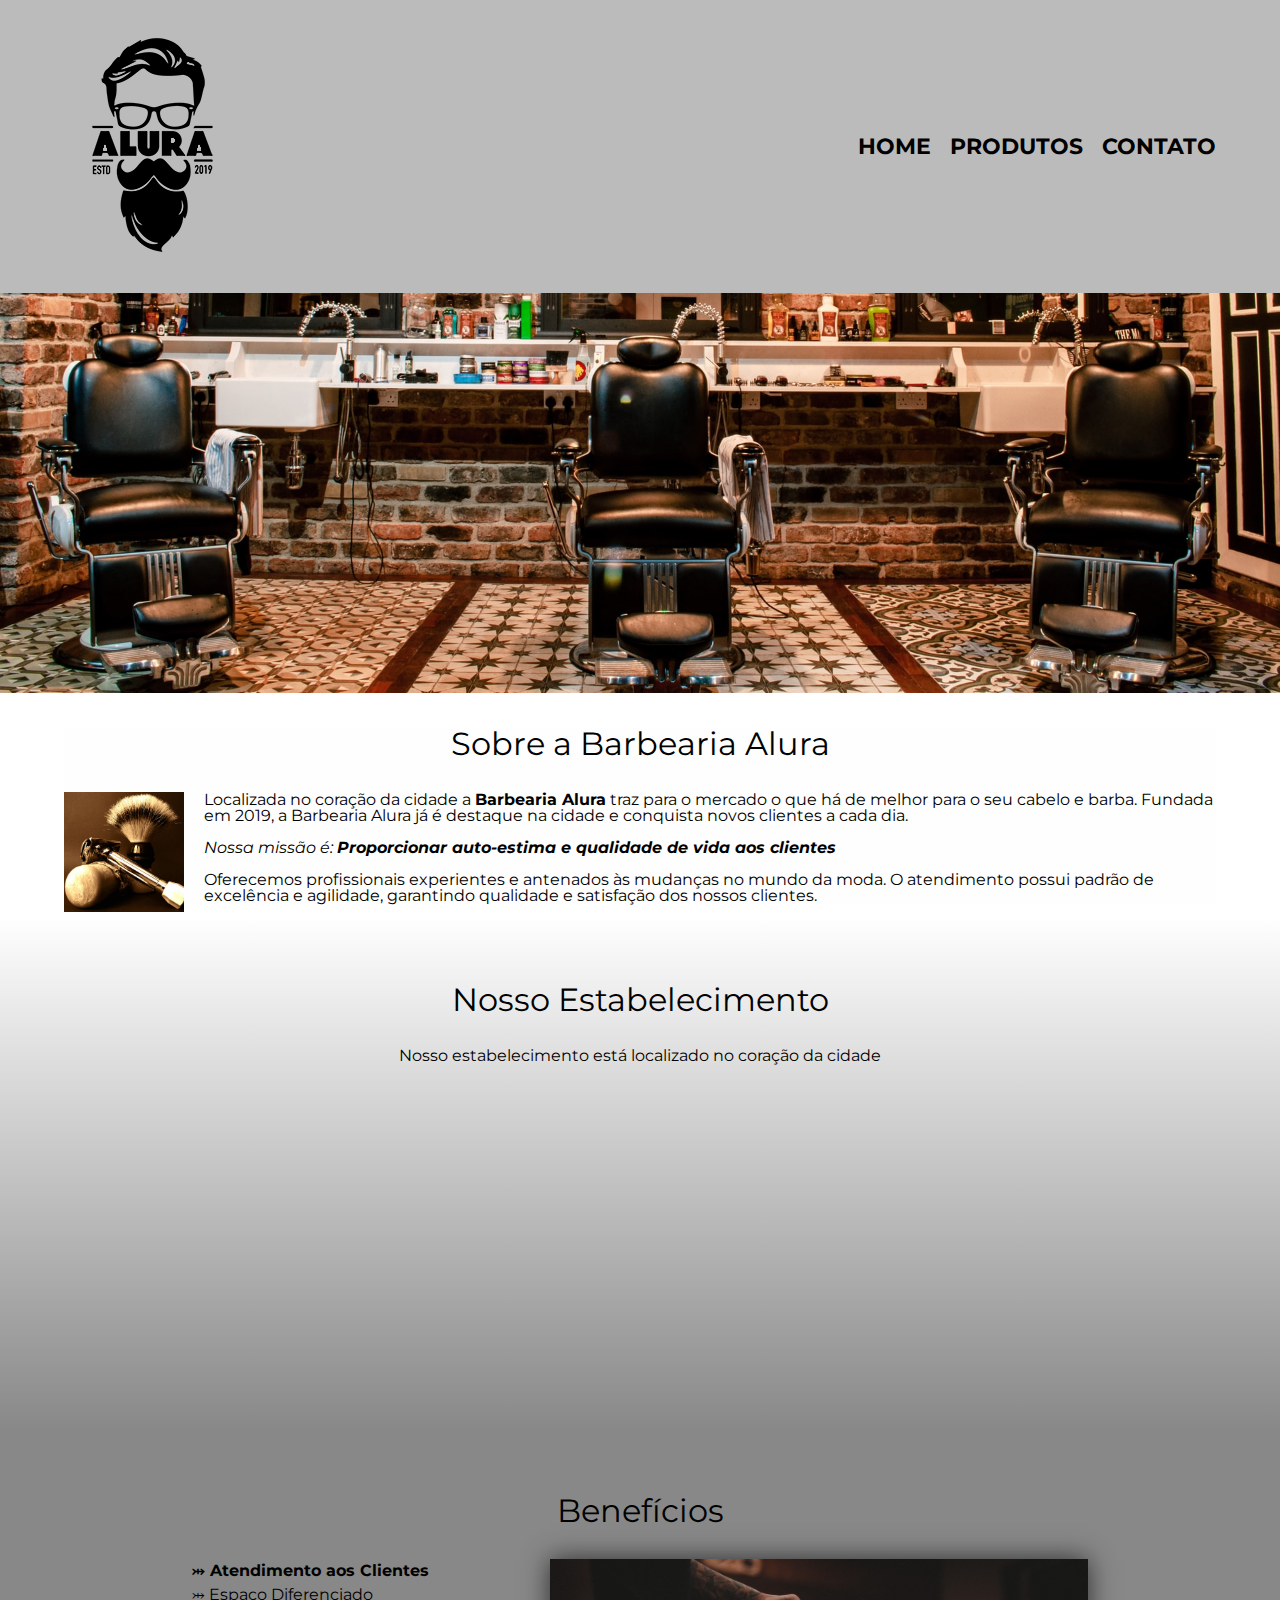
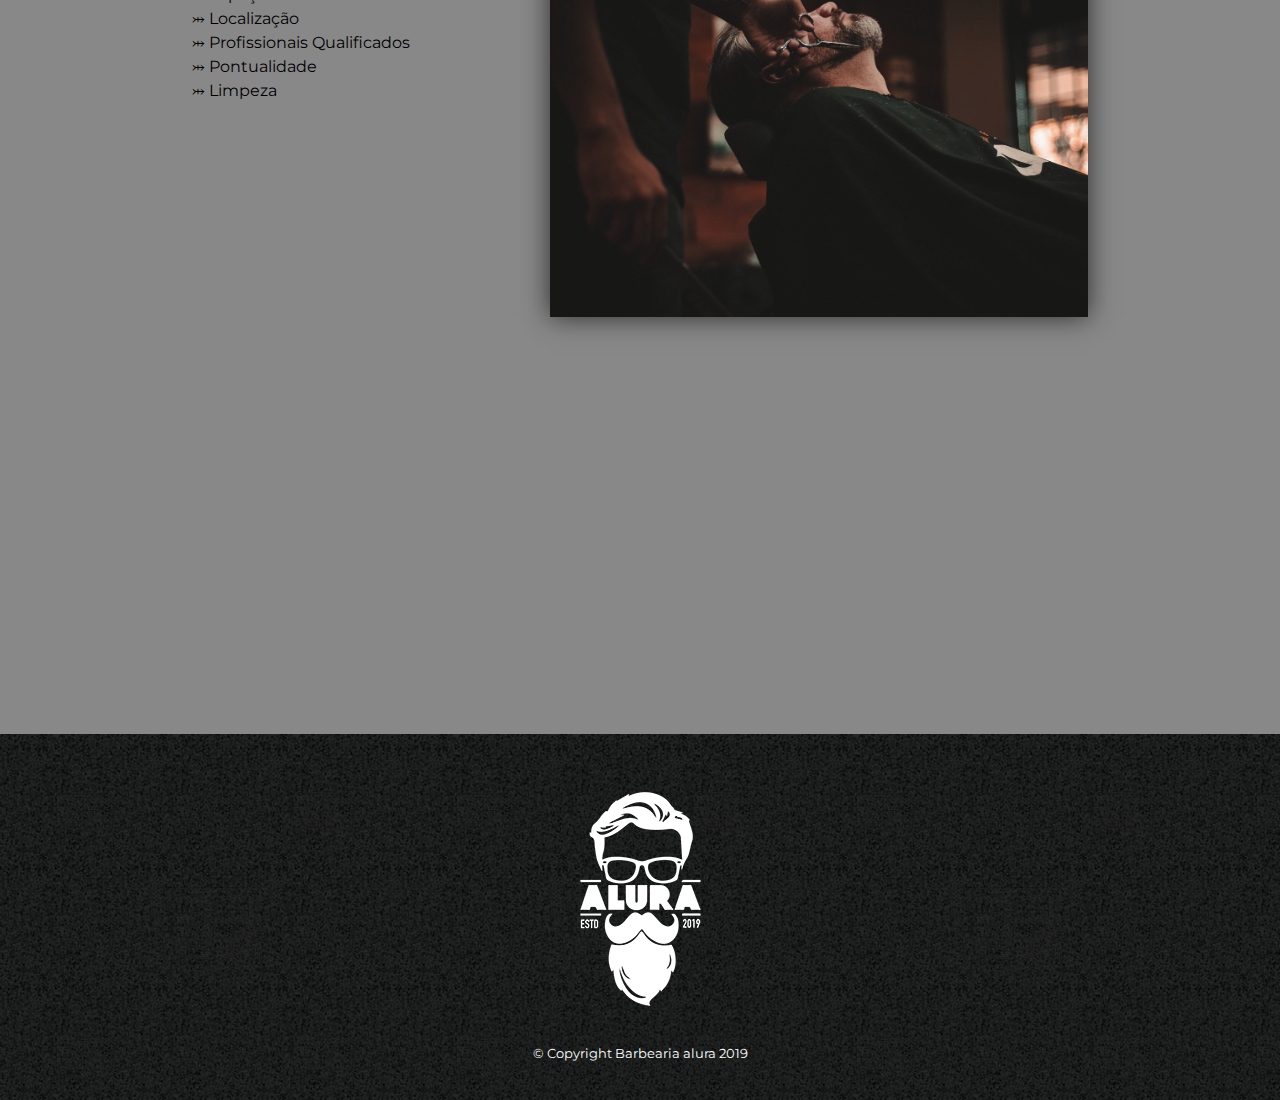
==== index.html @ 120ace56 "Add files via Upload" ====
<!DOCTYPE html>
<html lang="pt-br">
	<head>
		<meta charset="utf-8">
		<meta name="viewport" content="width=device-width">
		<title>Barbearia Alura</title>
		<link rel="stylesheet" type="text/css" href="reset.css">
		<link rel="stylesheet" type="text/css" href="style.css">
		<link href="https://fonts.googleapis.com/css2?family=Montserrat:wght@100;300;500;700&display=swap" rel="stylesheet">
	</head>

	<body>
		<header>
			<div class="header-box">	
				<h1><img src="image/logo.png"></h1>
				<nav>	
					<ul>
						<li><a href="index.html">Home</a></li>
						<li><a href="products.html">Produtos</a></li>
						<li><a href="Contact.html">Contato</a></li>
					</ul>
				</nav>
			</div>
		</header>

		<img src="image/banner.jpg" class="banner">	

		<main>

			<section class="main">
					
				<h2 class="main-title">Sobre a Barbearia Alura</h2>

				<img src="image/utensilios.jpg" class="utensils" alt="Utensíllios de um barbeiro">

				<p>Localizada no coração da cidade a <strong>Barbearia Alura</strong> traz para o mercado o que há de melhor para o seu cabelo e barba. Fundada em 2019, a Barbearia Alura já é destaque na cidade e conquista novos clientes a cada dia.</p>

				<p id="missao"><em>Nossa missão é: <strong>Proporcionar auto-estima e qualidade de vida aos clientes</strong></em></p>

				<p>Oferecemos profissionais experientes e antenados às mudanças no mundo da moda. O atendimento possui padrão de excelência e agilidade, garantindo qualidade e satisfação dos nossos clientes.</p>

			</section>

			<section class="map">
				<h3 class="main-title">Nosso Estabelecimento</h3>

				<p>Nosso estabelecimento está localizado no coração da cidade</p>

				<div class="map-content">				
					<iframe src="https://www.google.com/maps/embed?pb=!1m14!1m12!1m3!1d3656.4484607118366!2d-46.632464700000014!3d-23.588244300000003!2m3!1f0!2f0!3f0!3m2!1i1024!2i768!4f13.1!5e0!3m2!1spt-BR!2sbr!4v1592180605661!5m2!1spt-BR!2sbr" width="100%" height="300" frameborder="0" style="border:0;" allowfullscreen="" aria-hidden="false" tabindex="0"></iframe>
				</div>	

			</section>
			
			<section class="benefits">
				
				<h3 class="main-title">Benefícios</h3>

				<div class="benefits-content">
						
					<ul class="benefits-list">
						<li class="items">Atendimento aos Clientes</li>
						<li class="items">Espaço Diferenciado</li>
						<li class="items">Localização</li>
						<li class="items">Profissionais Qualificados</li>
						<li class="items">Pontualidade</li>
						<li class="items">Limpeza</li>
					</ul><img src="image/benefits.jpg">

				</div>

				<div class="video">

					<iframe width="100%" height="315" src="https://www.youtube.com/embed/wcVVXUV0YUY" frameborder="0" allow="accelerometer; autoplay; encrypted-media; gyroscope; picture-in-picture" allowfullscreen></iframe>

				</div>	

			</section>

			
		</main>

		<footer>
			<img src="image/logo-branco.png">
			<p class="copyright">&copy; Copyright Barbearia alura 2019</p>
		</footer>

	</body>
</html>
---- style.css ----
body {
	font-family: 'Montserrat', sans-serif;
}

header {
	padding: 20px 0;
	background-color: #bbbbbb;

}

.header-box {
	margin:0 auto;

	position: relative;
	width: 90vw;

	display: flex;
	align-items: center;
	justify-content: space-between;

}

nav li {
	display: inline;
	margin: 0 0 0 15px;
}

nav a {
	text-transform: uppercase;
	color: #000000;
	font-weight: bold;
	font-size: 22px;
	text-decoration: none;
	transition: 300ms;
}

nav a:hover {
	color: #c78c19;
	text-decoration: underline;
}

.products {
	margin: 0 50px;
	padding: 50px 0;

	display: flex;
	align-items: center;
	justify-content: space-between;

}

.products li {
	box-sizing: border-box;
	padding: 30px 20px;
	margin: 0 1.5%;

	/*background-color: #cccccc;*/
	
	display: flex;
	flex-direction: column;
	width: 30%;
	vertical-align: top;
	align-items: center;

	border: 2px solid #000000;
	border-radius: 10px;
}

.products li:hover {
	border-color: #c78c19;
}

.products li:active {
	border-color: #088c19;
}

.products li:hover h2 {
	font-size: 34px;
}

.products h2 {
	font-size: 30px;
	font-weight bold;
}

.product-description {
	font-size: 18px;

}

.product-price {
	margin-top: 10px;
	font-weight: bold;
}

main {
	
}

form {
	margin: 40px 0;
}

form label,
form legend {
	display: block;
	font-size: 20px;
	margin-bottom: 10px;
}

.standard-input {
	display: block;
	margin-bottom: 20px;
	padding: 10px 25px;
	width: 50%;
}

.checkbox {
	margin: 20px 0;
}

.submit {
	width: 40vw;
	padding: 15px 0;
	background: orange;
	color: white;
	font-width: bold;
	font-size: 18px;
	border: none;
	border-radius: 5px;
	transition: 400ms;
	cursor: pointer;
}

.submit:hover {
	background: darkorange;
	transform: scale(1.05);
}

table {
	margin: 20px 0 40px;
}

thead {
	background: #555555;
	color: white;
	font-weight: bold;
}

td, th {
	border: 1px solid #000000;
	padding: 8px 15px; 
}

footer {
	padding: 40px 0;

	text-align: center;
	background: url("image/bg.jpg");
}

.copyright {
	color: #ffffff;
	font-size: 13px;
	margin-top: 20px;
}

/*Home Page's CSS*/

.banner {
	width: 100%;
	height: 400px;
	object-fit: cover;
	object-position: bottom;
}

.main-title {
	text-align: center;
	font-size: 2em;
	margin: 1em 0 1em;
	clear: left;
}

.main {
	background: #fefefe;
	width: 90%;
	margin:0 auto;
}

.main p {
	margin: 0 0 1em;
}

.main strong {
	font-weight: bold;
}

.main em {
	font-style: italic;
}

.main .utensils {
	width: 120px;
	margin: 0 20px 20px 0;

	float: left;
}

.map {
	padding: 2em 0;
	background: linear-gradient(#fefefe, #888888);
}

.map-content {
	width: 90%;
	margin:0 auto;
}

.map p {
	margin: 2em;
	text-align: center;
}

.benefits {
	padding: 2em 0;
	background: #888888;	
}

.benefits-content {
	width: 70%;
	margin: 0 auto;
}

.benefits-list {
	width: 40%;
	display: inline-block;
	vertical-align: top;
}

.items {
	line-height: 1.5em;
}

.items:before {
	content: "⤔ ";
}

.items:first-child {
	font-weight: bold;
}

.benefits img {
	width: 60%;
	opacity: 0.95;
	transition: 400ms;
	box-shadow: 0px 0px 25px rgb(0, 0, 0, 0.7);
}

.benefits img:hover {
	opacity: 1;
	transform: scale(1.05);
	box-shadow: 0px 0px 10px rgb(0, 0, 0, 0.7);
}

.video {
	width: 560px;
	margin: 2em auto;
}


/*Phone Screen Responsive adjustments*/

@media screen and (max-width: 480px) {
	.main, .main-benefits, .benefits-content, .map-content, .video {
		width: auto;
	}


	.benefits img,
	.benefits-list {
		width: 100%;
	}

}
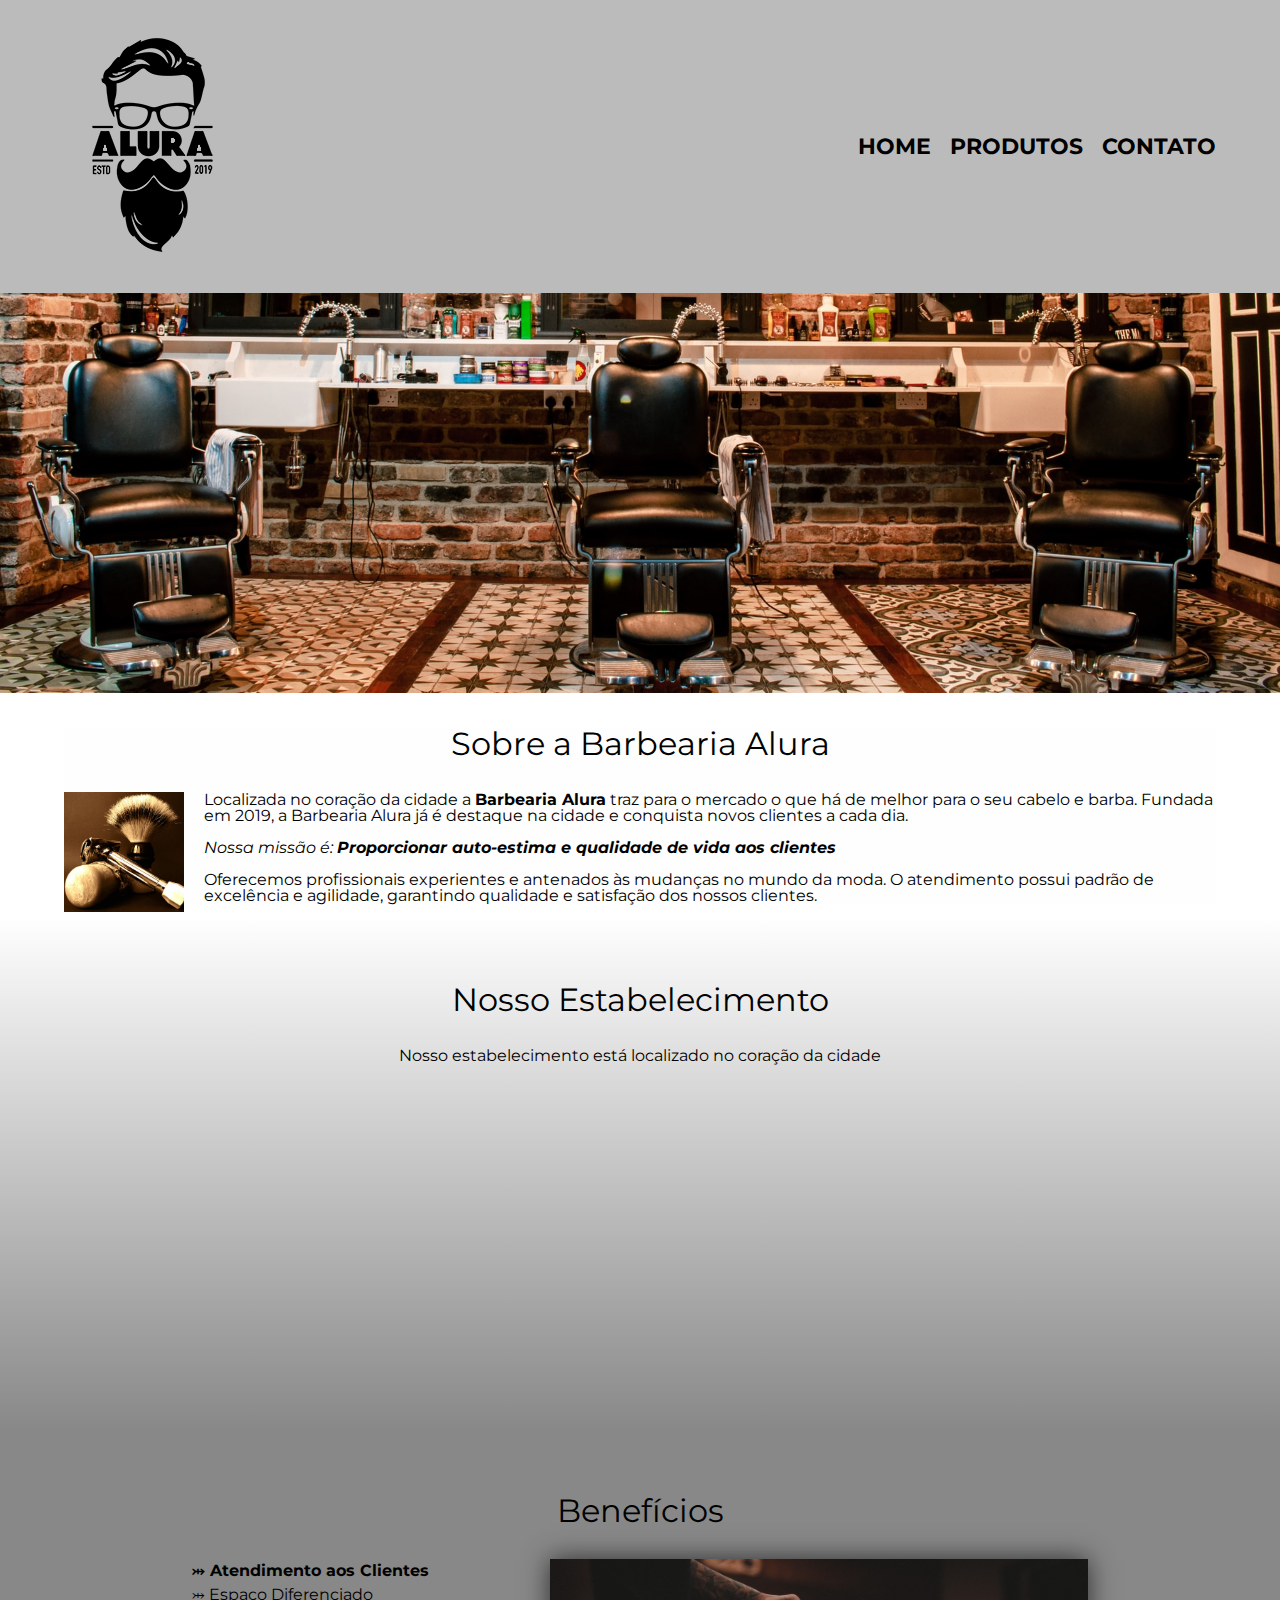
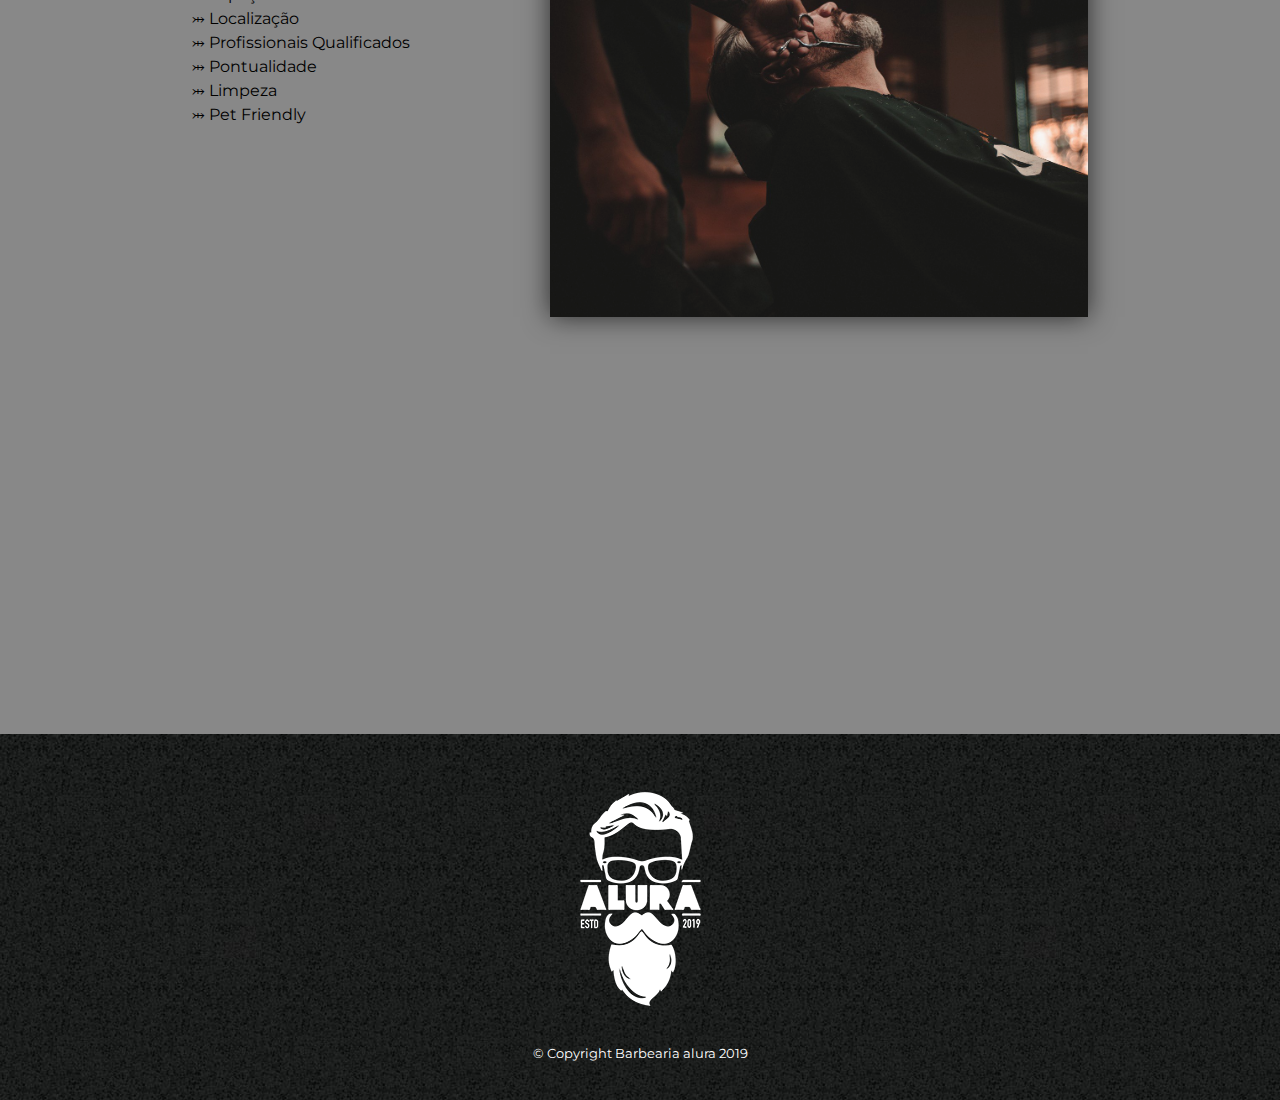
==== commit 829357ac: "Adding "Pet-Fiendly" <li>" ====
--- a/index.html
+++ b/index.html
@@ -17,7 +17,7 @@
 					<ul>
 						<li><a href="index.html">Home</a></li>
 						<li><a href="products.html">Produtos</a></li>
-						<li><a href="Contact.html">Contato</a></li>
+						<li><a href="contact.html">Contato</a></li>
 					</ul>
 				</nav>
 			</div>
@@ -65,6 +65,8 @@
 						<li class="items">Profissionais Qualificados</li>
 						<li class="items">Pontualidade</li>
 						<li class="items">Limpeza</li>
+						<li class="items">Pet Friendly</li>
+
 					</ul><img src="image/benefits.jpg">
 
 				</div>
--- a/style.css
+++ b/style.css
@@ -98,7 +98,7 @@
 }
 
 form {
-	margin: 40px 0;
+	margin: 40px 20px;
 }
 
 form label,
@@ -138,7 +138,7 @@
 }
 
 table {
-	margin: 20px 0 40px;
+	margin: 20px 0 40px 20px;
 }
 
 thead {
